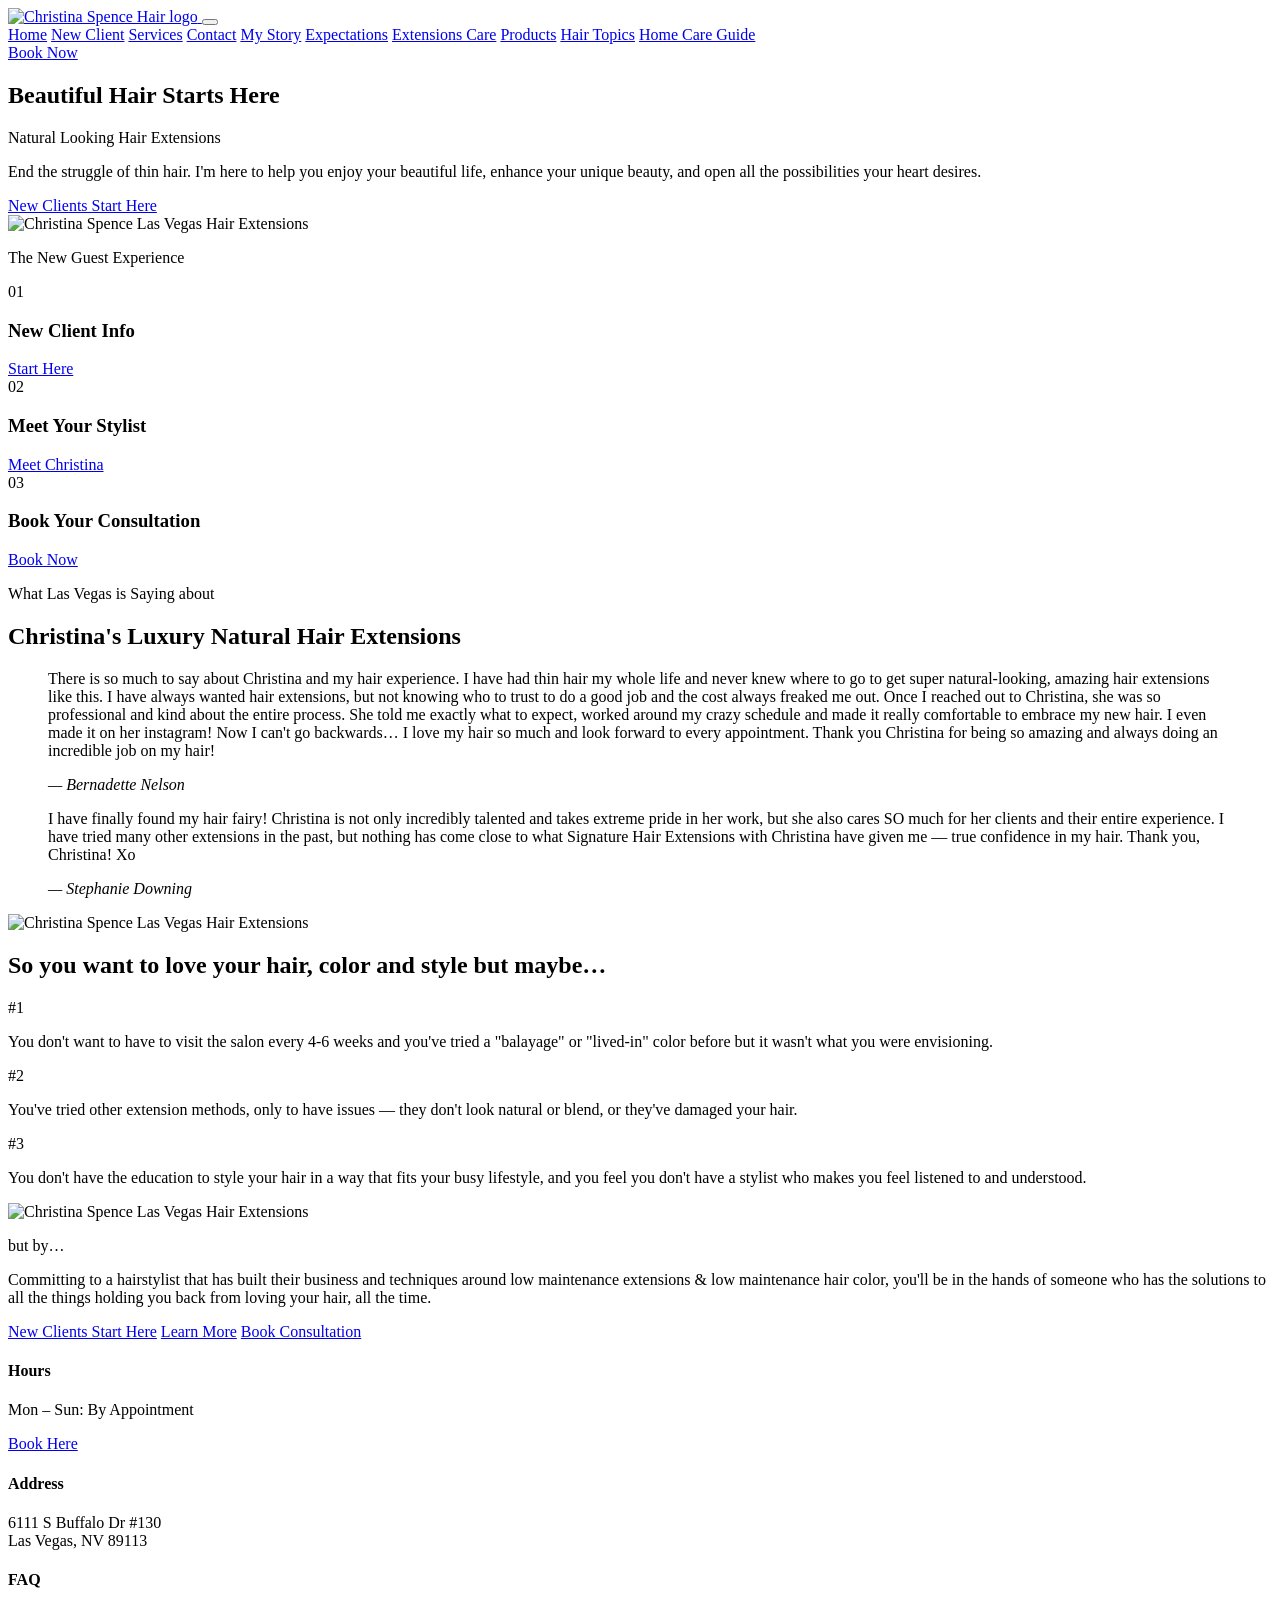
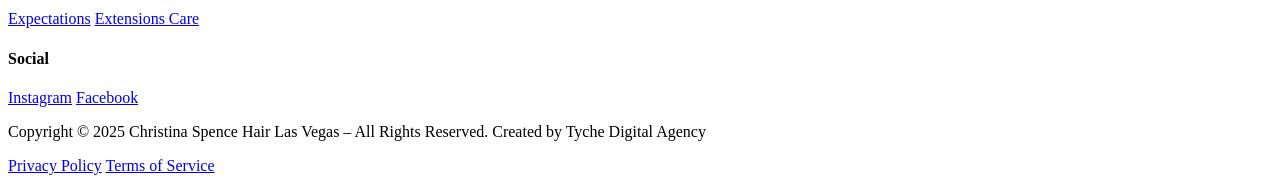
==== index.html @ 68feb60c "Create index.html" ====
<!DOCTYPE html>
<html lang="en">
<head>
<meta charset="UTF-8">
<meta name="viewport" content="width=device-width, initial-scale=1.0">
<title>Seamless Hair Extensions Las Vegas | Christina Spence Hair</title>
<link rel="preconnect" href="https://fonts.googleapis.com">
<link rel="preconnect" href="https://fonts.gstatic.com" crossorigin>
<link href="https://fonts.googleapis.com/css2?family=Italiana&family=DM+Sans:wght@400;500;700&family=Raleway:wght@500;600;700&display=swap" rel="stylesheet">
<link rel="stylesheet" href="style.css">
</head>
<body>

<header class="site-header">
  <div class="header-inner">
    <a href="/" class="logo">
      <img src="https://assets.zyrosite.com/cdn-cgi/image/format=auto,w=375,h=365,fit=crop/AoP68bJWR0tgPJ6Z/circle-csh-2024-logo-ALpOQ50o9pC0ZXP4.png" alt="Christina Spence Hair logo">
    </a>
    <button class="nav-toggle" aria-label="Open menu" aria-expanded="false">
      <span></span><span></span><span></span>
    </button>
    <nav class="main-nav">
      <a href="index.html">Home</a>
      <a href="new-client.html">New Client</a>
      <a href="services.html">Services</a>
      <a href="contact.html">Contact</a>
      <a href="my-story.html">My Story</a>
      <a href="expectations.html">Expectations</a>
      <a href="extensions-care.html">Extensions Care</a>
      <a href="products.html">Products</a>
      <a href="hair-topics.html">Hair Topics</a>
      <a href="home-care-guide.html">Home Care Guide</a>
    </nav>
    <a href="contact.html" class="btn btn-dark header-cta">Book Now</a>
  </div>
</header>

<main>

  <!-- HERO -->
  <section class="hero">
    <div class="hero-inner">
      <div class="hero-text">
        <h1>Beautiful Hair Starts Here</h1>
        <p class="eyebrow">Natural Looking Hair Extensions</p>
        <p class="hero-copy">End the struggle of thin hair. I'm here to help you enjoy your beautiful life, enhance your unique beauty, and open all the possibilities your heart desires.</p>
        <a href="new-client.html" class="btn btn-dark">New Clients Start Here</a>
      </div>
      <div class="hero-image">
        <img src="https://assets.zyrosite.com/cdn-cgi/image/format=auto,w=1024,h=1821,fit=crop/AoP68bJWR0tgPJ6Z/img_6138-Wk6PIeS0XHYpMnfg.JPG" alt="Christina Spence Las Vegas Hair Extensions">
      </div>
    </div>
  </section>

  <!-- NEW GUEST EXPERIENCE -->
  <section class="guest-experience">
    <p class="eyebrow center">The New Guest Experience</p>
    <div class="steps">
      <div class="step">
        <span class="step-number">01</span>
        <h3>New Client Info</h3>
        <a href="new-client.html" class="btn btn-dark">Start Here</a>
      </div>
      <div class="step">
        <span class="step-number">02</span>
        <h3>Meet Your Stylist</h3>
        <a href="my-story.html" class="btn btn-dark">Meet Christina</a>
      </div>
      <div class="step">
        <span class="step-number">03</span>
        <h3>Book Your Consultation</h3>
        <a href="contact.html" class="btn btn-dark">Book Now</a>
      </div>
    </div>
  </section>

  <!-- TESTIMONIALS -->
  <section class="testimonials">
    <p class="eyebrow center">What Las Vegas is Saying about</p>
    <h2 class="center">Christina's Luxury Natural Hair Extensions</h2>
    <div class="testimonial-grid">
      <blockquote class="testimonial">
        <p>There is so much to say about Christina and my hair experience. I have had thin hair my whole life and never knew where to go to get super natural-looking, amazing hair extensions like this. I have always wanted hair extensions, but not knowing who to trust to do a good job and the cost always freaked me out. Once I reached out to Christina, she was so professional and kind about the entire process. She told me exactly what to expect, worked around my crazy schedule and made it really comfortable to embrace my new hair. I even made it on her instagram! Now I can't go backwards&hellip; I love my hair so much and look forward to every appointment. Thank you Christina for being so amazing and always doing an incredible job on my hair!</p>
        <cite>&mdash; Bernadette Nelson</cite>
      </blockquote>
      <blockquote class="testimonial">
        <p>I have finally found my hair fairy! Christina is not only incredibly talented and takes extreme pride in her work, but she also cares SO much for her clients and their entire experience. I have tried many other extensions in the past, but nothing has come close to what Signature Hair Extensions with Christina have given me &mdash; true confidence in my hair. Thank you, Christina! Xo</p>
        <cite>&mdash; Stephanie Downing</cite>
      </blockquote>
    </div>
  </section>

  <!-- PAIN POINTS -->
  <section class="pain-points">
    <div class="pain-points-inner">
      <div class="pain-image">
        <img src="https://assets.zyrosite.com/cdn-cgi/image/format=auto,w=768,h=984,fit=crop/AoP68bJWR0tgPJ6Z/kaboompics_a-hand-holds-a-lock-of-hair-26463-m6LD39pbXQUgXlaz.jpg" alt="Christina Spence Las Vegas Hair Extensions">
      </div>
      <div class="pain-text">
        <h2>So you want to love your hair, color and style but maybe&hellip;</h2>
        <div class="pain-item">
          <span class="pain-number">#1</span>
          <p>You don't want to have to visit the salon every 4-6 weeks and you've tried a "balayage" or "lived-in" color before but it wasn't what you were envisioning.</p>
        </div>
        <div class="pain-item">
          <span class="pain-number">#2</span>
          <p>You've tried other extension methods, only to have issues &mdash; they don't look natural or blend, or they've damaged your hair.</p>
        </div>
        <div class="pain-item">
          <span class="pain-number">#3</span>
          <p>You don't have the education to style your hair in a way that fits your busy lifestyle, and you feel you don't have a stylist who makes you feel listened to and understood.</p>
        </div>
      </div>
    </div>
  </section>

  <!-- SOLUTION -->
  <section class="solution">
    <div class="solution-inner">
      <div class="solution-image">
        <img src="https://assets.zyrosite.com/cdn-cgi/image/format=auto,w=1024,h=1708,fit=crop/AoP68bJWR0tgPJ6Z/16-m5K2ZGree8t0p3qb.png" alt="Christina Spence Las Vegas Hair Extensions">
      </div>
      <div class="solution-text">
        <p class="eyebrow">but by&hellip;</p>
        <p class="solution-copy">Committing to a hairstylist that has built their business and techniques around low maintenance extensions &amp; low maintenance hair color, you'll be in the hands of someone who has the solutions to all the things holding you back from loving your hair, all the time.</p>
        <div class="btn-row">
          <a href="new-client.html" class="btn btn-dark">New Clients Start Here</a>
          <a href="services.html" class="btn btn-outline">Learn More</a>
          <a href="contact.html" class="btn btn-outline">Book Consultation</a>
        </div>
      </div>
    </div>
  </section>


</main>

<footer class="site-footer">
  <div class="footer-inner">
    <div class="footer-col">
      <h4>Hours</h4>
      <p>Mon &ndash; Sun: By Appointment</p>
      <a href="contact.html" class="btn btn-outline-light">Book Here</a>
    </div>
    <div class="footer-col">
      <h4>Address</h4>
      <p>6111 S Buffalo Dr #130<br>Las Vegas, NV 89113</p>
    </div>
    <div class="footer-col">
      <h4>FAQ</h4>
      <a href="expectations.html">Expectations</a>
      <a href="extensions-care.html">Extensions Care</a>
    </div>
    <div class="footer-col">
      <h4>Social</h4>
      <a href="#" target="_blank" rel="noopener">Instagram</a>
      <a href="#" target="_blank" rel="noopener">Facebook</a>
    </div>
  </div>
  <div class="footer-bottom">
    <p>Copyright &copy; 2025 Christina Spence Hair Las Vegas &ndash; All Rights Reserved. Created by Tyche Digital Agency</p>
    <div class="footer-legal">
      <a href="privacy-policy.html">Privacy Policy</a>
      <a href="terms-of-service.html">Terms of Service</a>
    </div>
  </div>
</footer>

<script src="script.js"></script>
</body>
</html>
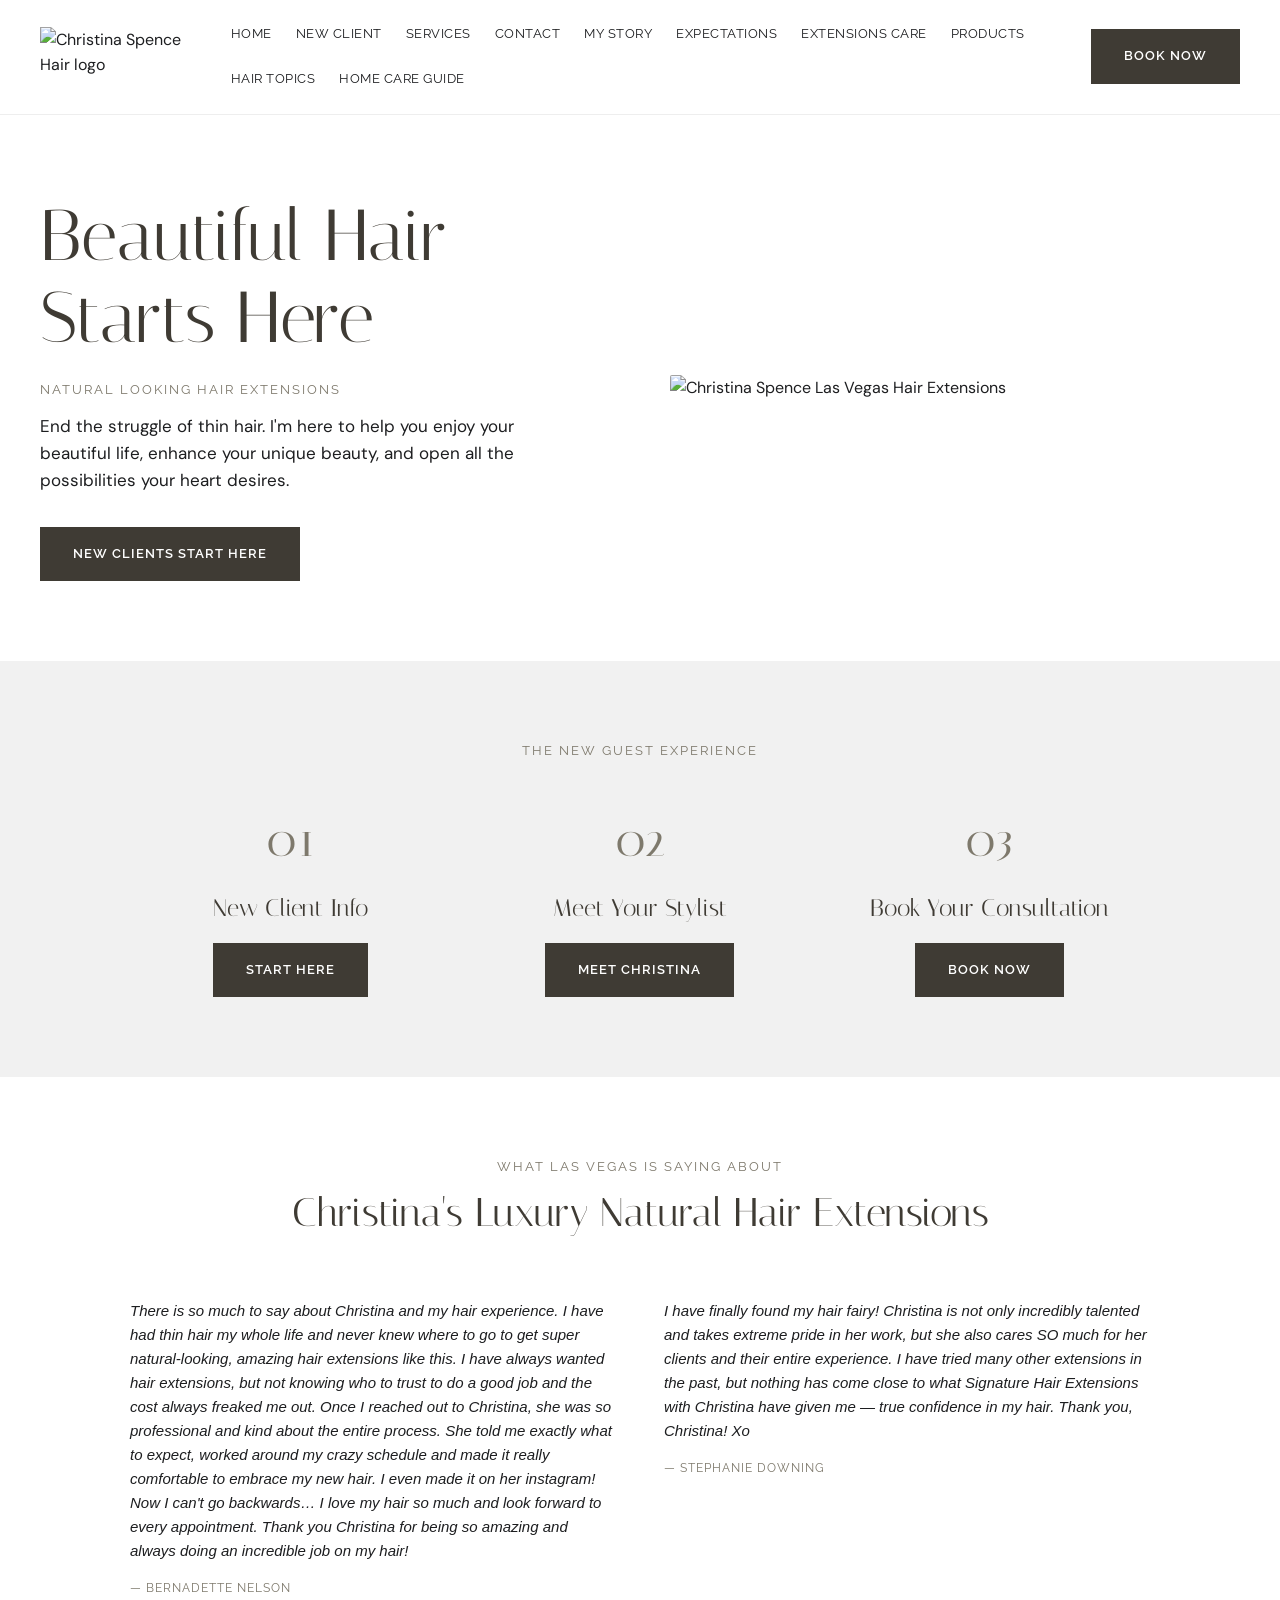
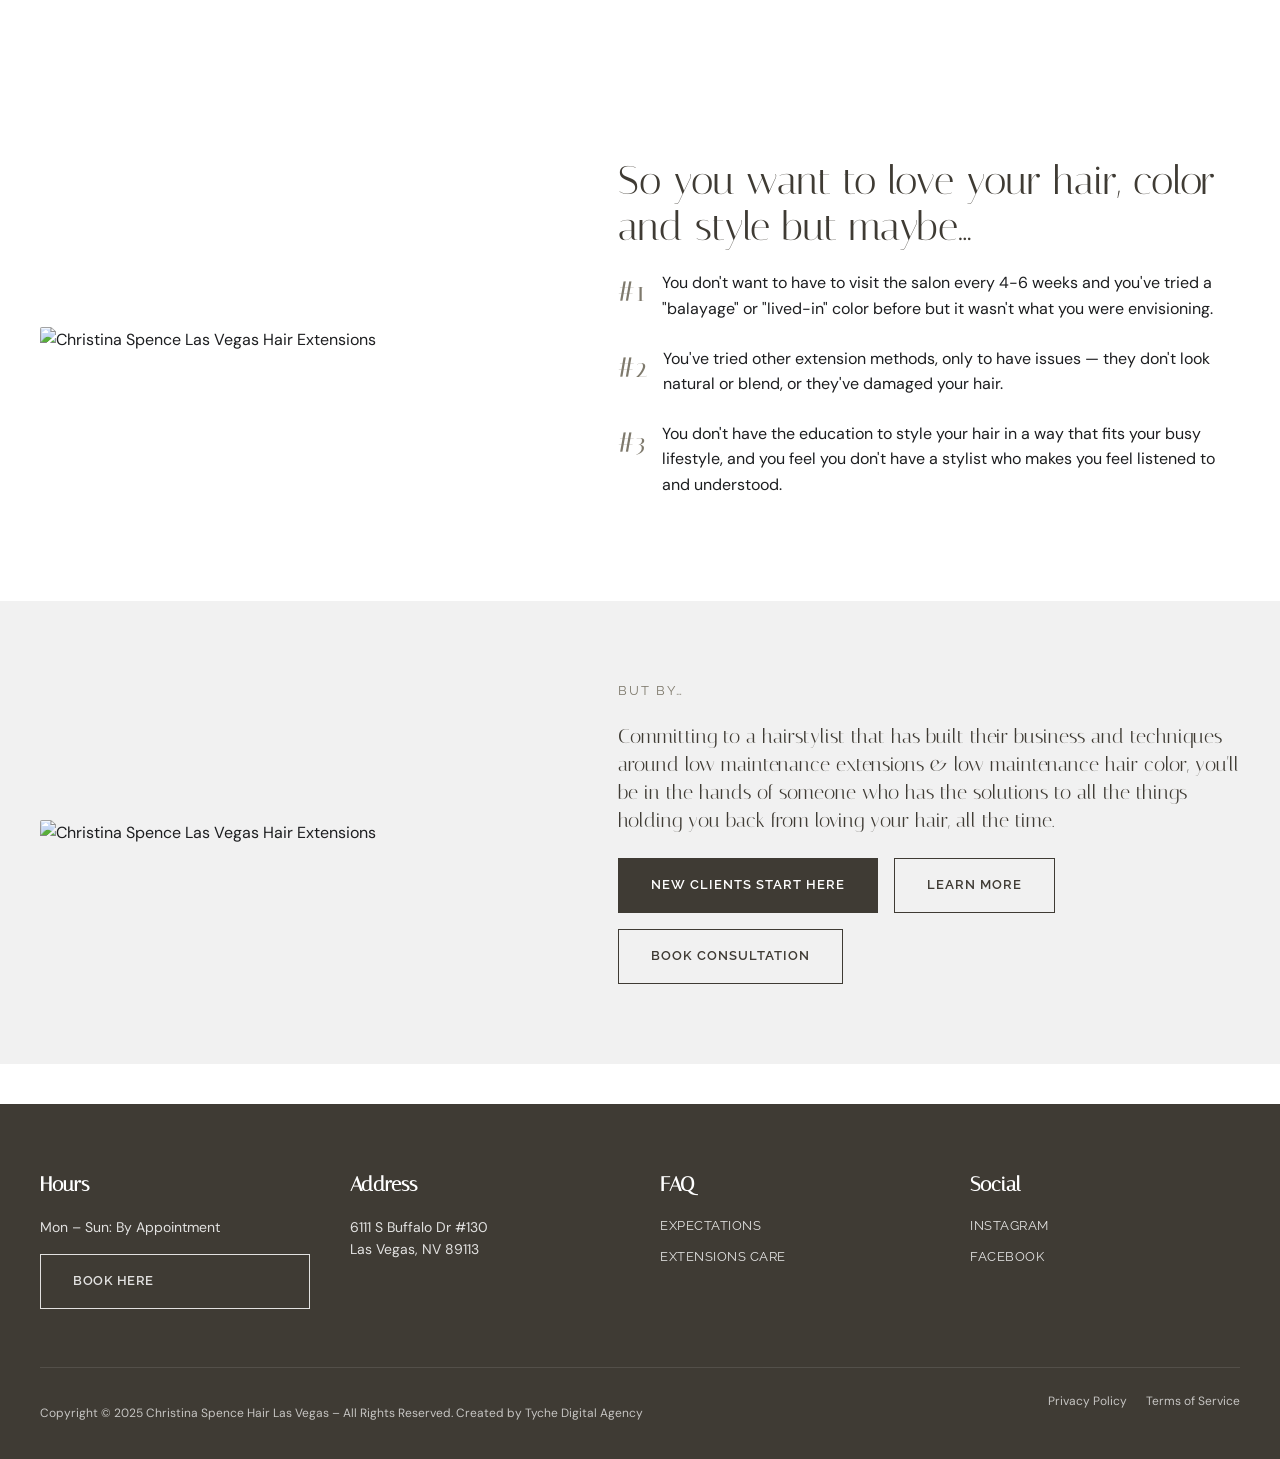
==== commit 8d7a8982: "Update index.html" ====
--- a/index.html
+++ b/index.html
@@ -13,25 +13,25 @@
 
 <header class="site-header">
   <div class="header-inner">
-    <a href="/" class="logo">
+    <a href="index.html" class="logo">
       <img src="https://assets.zyrosite.com/cdn-cgi/image/format=auto,w=375,h=365,fit=crop/AoP68bJWR0tgPJ6Z/circle-csh-2024-logo-ALpOQ50o9pC0ZXP4.png" alt="Christina Spence Hair logo">
     </a>
     <button class="nav-toggle" aria-label="Open menu" aria-expanded="false">
       <span></span><span></span><span></span>
     </button>
     <nav class="main-nav">
-      <a href="index.html">Home</a>
+      <a href="index.html" class="active">Home</a>
       <a href="new-client.html">New Client</a>
-      <a href="services.html">Services</a>
-      <a href="contact.html">Contact</a>
-      <a href="my-story.html">My Story</a>
-      <a href="expectations.html">Expectations</a>
-      <a href="extensions-care.html">Extensions Care</a>
-      <a href="products.html">Products</a>
-      <a href="hair-topics.html">Hair Topics</a>
-      <a href="home-care-guide.html">Home Care Guide</a>
+      <a href="hair-extension-services.html">Services</a>
+      <a href="contact-christina-spence-hair.html">Contact</a>
+      <a href="about-christina.html">My Story</a>
+      <a href="what-to-expect.html">Expectations</a>
+      <a href="hair-extension-care-guide.html">Extensions Care</a>
+      <a href="recommended-hair-products.html">Products</a>
+      <a href="hair-education-and-extension-topics.html">Hair Topics</a>
+      <a href="home-hair-care-guide-.html">Home Care Guide</a>
     </nav>
-    <a href="contact.html" class="btn btn-dark header-cta">Book Now</a>
+    <a href="https://calendar.app.google/LgVL6fd3cWTwTrZi7" class="btn btn-dark header-cta" target="_blank" rel="noopener">Book Now</a>
   </div>
 </header>
 
@@ -64,12 +64,12 @@
       <div class="step">
         <span class="step-number">02</span>
         <h3>Meet Your Stylist</h3>
-        <a href="my-story.html" class="btn btn-dark">Meet Christina</a>
+        <a href="about-christina.html" class="btn btn-dark">Meet Christina</a>
       </div>
       <div class="step">
         <span class="step-number">03</span>
         <h3>Book Your Consultation</h3>
-        <a href="contact.html" class="btn btn-dark">Book Now</a>
+        <a href="https://calendar.app.google/LgVL6fd3cWTwTrZi7" class="btn btn-dark" target="_blank" rel="noopener">Book Now</a>
       </div>
     </div>
   </section>
@@ -125,13 +125,12 @@
         <p class="solution-copy">Committing to a hairstylist that has built their business and techniques around low maintenance extensions &amp; low maintenance hair color, you'll be in the hands of someone who has the solutions to all the things holding you back from loving your hair, all the time.</p>
         <div class="btn-row">
           <a href="new-client.html" class="btn btn-dark">New Clients Start Here</a>
-          <a href="services.html" class="btn btn-outline">Learn More</a>
-          <a href="contact.html" class="btn btn-outline">Book Consultation</a>
+          <a href="hair-extension-services.html" class="btn btn-outline">Learn More</a>
+          <a href="contact-christina-spence-hair.html" class="btn btn-outline">Book Consultation</a>
         </div>
       </div>
     </div>
   </section>
-
 
 </main>
 
@@ -140,7 +139,7 @@
     <div class="footer-col">
       <h4>Hours</h4>
       <p>Mon &ndash; Sun: By Appointment</p>
-      <a href="contact.html" class="btn btn-outline-light">Book Here</a>
+      <a href="https://calendar.app.google/Bt7UDayW3P3kuvLn8" class="btn btn-outline-light" target="_blank" rel="noopener">Book Here</a>
     </div>
     <div class="footer-col">
       <h4>Address</h4>
@@ -148,8 +147,8 @@
     </div>
     <div class="footer-col">
       <h4>FAQ</h4>
-      <a href="expectations.html">Expectations</a>
-      <a href="extensions-care.html">Extensions Care</a>
+      <a href="what-to-expect.html">Expectations</a>
+      <a href="hair-extension-care-guide.html">Extensions Care</a>
     </div>
     <div class="footer-col">
       <h4>Social</h4>
--- a/style.css
+++ b/style.css
@@ -0,0 +1,131 @@
+/* ===== Design tokens (sampled from live site) =====
+   Body text:    #1D1E20
+   Headings/CTA: #3F3B34
+   Muted/taupe:  #7E796C
+   Light bg:     #F1F1F1
+   Display font: Italiana
+   Body font:    DM Sans
+   UI/button:    Raleway
+*/
+
+:root{
+  --ink:#1D1E20;
+  --dark:#3F3B34;
+  --taupe:#7E796C;
+  --cream:#F1F1F1;
+  --white:#ffffff;
+  --font-display:'Italiana', serif;
+  --font-body:'DM Sans', sans-serif;
+  --font-ui:'Raleway', sans-serif;
+}
+
+*{box-sizing:border-box;}
+body{margin:0;font-family:var(--font-body);color:var(--ink);background:var(--white);line-height:1.6;}
+img{max-width:100%;display:block;}
+a{text-decoration:none;color:inherit;}
+h1,h2,h3{font-family:var(--font-display);font-weight:400;color:var(--dark);margin:0 0 20px;line-height:1.15;}
+h1{font-size:72px;}
+h2{font-size:40px;}
+h3{font-size:24px;}
+.center{text-align:center;}
+
+.eyebrow{
+  font-family:var(--font-ui);
+  text-transform:uppercase;
+  letter-spacing:2px;
+  font-size:13px;
+  color:var(--taupe);
+  margin:0 0 12px;
+}
+
+/* Buttons */
+.btn{
+  display:inline-block;
+  font-family:var(--font-ui);
+  font-weight:600;
+  text-transform:uppercase;
+  letter-spacing:1px;
+  font-size:13px;
+  padding:16px 32px;
+  border-radius:0;
+  border:1px solid var(--dark);
+  transition:opacity .2s ease;
+}
+.btn-dark{background:var(--dark);color:var(--white);}
+.btn-dark:hover{opacity:.85;}
+.btn-outline{background:transparent;color:var(--dark);}
+.btn-outline:hover{background:var(--dark);color:var(--white);}
+.btn-outline-light{border-color:var(--white);color:var(--white);}
+.btn-outline-light:hover{background:var(--white);color:var(--dark);}
+.btn-row{display:flex;flex-wrap:wrap;gap:16px;margin-top:24px;}
+
+/* Header */
+.site-header{padding:24px 0;border-bottom:1px solid #eee;}
+.header-inner{
+  max-width:1280px;margin:0 auto;padding:0 40px;
+  display:flex;align-items:center;justify-content:space-between;gap:24px;
+}
+.logo img{height:60px;width:auto;}
+.main-nav{display:flex;flex-wrap:wrap;gap:24px;font-family:var(--font-ui);font-size:13px;text-transform:uppercase;letter-spacing:.5px;}
+.main-nav a:hover{color:var(--taupe);}
+.header-cta{white-space:nowrap;}
+.nav-toggle{display:none;background:none;border:0;cursor:pointer;padding:8px;}
+.nav-toggle span{display:block;width:24px;height:2px;background:var(--dark);margin:5px 0;}
+
+/* Hero */
+.hero{padding:80px 40px;}
+.hero-inner{max-width:1280px;margin:0 auto;display:grid;grid-template-columns:1fr 1fr;gap:60px;align-items:center;}
+.hero-copy{max-width:480px;margin:0 0 32px;font-size:17px;}
+.hero-image img{border-radius:2px;}
+
+/* Guest experience */
+.guest-experience{padding:80px 40px;background:var(--cream);text-align:center;}
+.steps{max-width:1000px;margin:40px auto 0;display:grid;grid-template-columns:repeat(3,1fr);gap:48px;}
+.step-number{display:block;font-family:var(--font-display);font-size:48px;color:var(--taupe);margin-bottom:16px;}
+
+/* Testimonials */
+.testimonials{padding:80px 40px;max-width:1100px;margin:0 auto;}
+.testimonial-grid{display:grid;grid-template-columns:1fr 1fr;gap:48px;margin-top:48px;}
+.testimonial{margin:0;padding:0;font-style:italic;font-size:15px;color:var(--ink);}
+.testimonial cite{display:block;margin-top:16px;font-style:normal;font-family:var(--font-ui);text-transform:uppercase;font-size:12px;letter-spacing:1px;color:var(--taupe);}
+
+/* Pain points */
+.pain-points{padding:80px 40px;}
+.pain-points-inner{max-width:1280px;margin:0 auto;display:grid;grid-template-columns:1fr 1.2fr;gap:60px;align-items:center;}
+.pain-image img{border-radius:2px;}
+.pain-item{display:flex;gap:16px;margin-bottom:24px;}
+.pain-number{font-family:var(--font-display);font-size:28px;color:var(--taupe);flex-shrink:0;}
+.pain-item p{margin:0;}
+
+/* Solution */
+.solution{padding:80px 40px;background:var(--cream);}
+.solution-inner{max-width:1280px;margin:0 auto;display:grid;grid-template-columns:1fr 1.2fr;gap:60px;align-items:center;}
+.solution-image img{border-radius:2px;}
+.solution-copy{font-size:20px;font-family:var(--font-display);color:var(--dark);line-height:1.4;margin-bottom:8px;}
+
+/* Footer */
+.site-footer{background:var(--dark);color:var(--white);padding:64px 40px 24px;margin-top:40px;}
+.footer-inner{max-width:1280px;margin:0 auto;display:grid;grid-template-columns:repeat(4,1fr);gap:40px;}
+.footer-col h4{font-family:var(--font-display);font-size:20px;margin:0 0 16px;color:var(--white);}
+.footer-col p{margin:0 0 16px;font-size:14px;opacity:.85;}
+.footer-col a{display:block;margin-bottom:10px;font-family:var(--font-ui);font-size:13px;text-transform:uppercase;letter-spacing:.5px;opacity:.85;}
+.footer-col a:hover{opacity:1;}
+.footer-bottom{
+  max-width:1280px;margin:48px auto 0;padding-top:24px;border-top:1px solid rgba(255,255,255,.15);
+  display:flex;flex-wrap:wrap;justify-content:space-between;gap:16px;font-size:12px;opacity:.7;
+}
+.footer-legal a{margin-left:16px;}
+
+/* Responsive */
+@media (max-width:900px){
+  h1{font-size:44px;}
+  h2{font-size:30px;}
+  .main-nav{display:none;width:100%;flex-direction:column;gap:16px;order:3;padding-top:16px;}
+  .main-nav.is-open{display:flex;}
+  .header-inner{flex-wrap:wrap;}
+  .nav-toggle{display:block;}
+  .hero-inner,.pain-points-inner,.solution-inner{grid-template-columns:1fr;}
+  .steps,.testimonial-grid{grid-template-columns:1fr;}
+  .footer-inner{grid-template-columns:1fr 1fr;}
+  .header-cta{display:none;}
+}
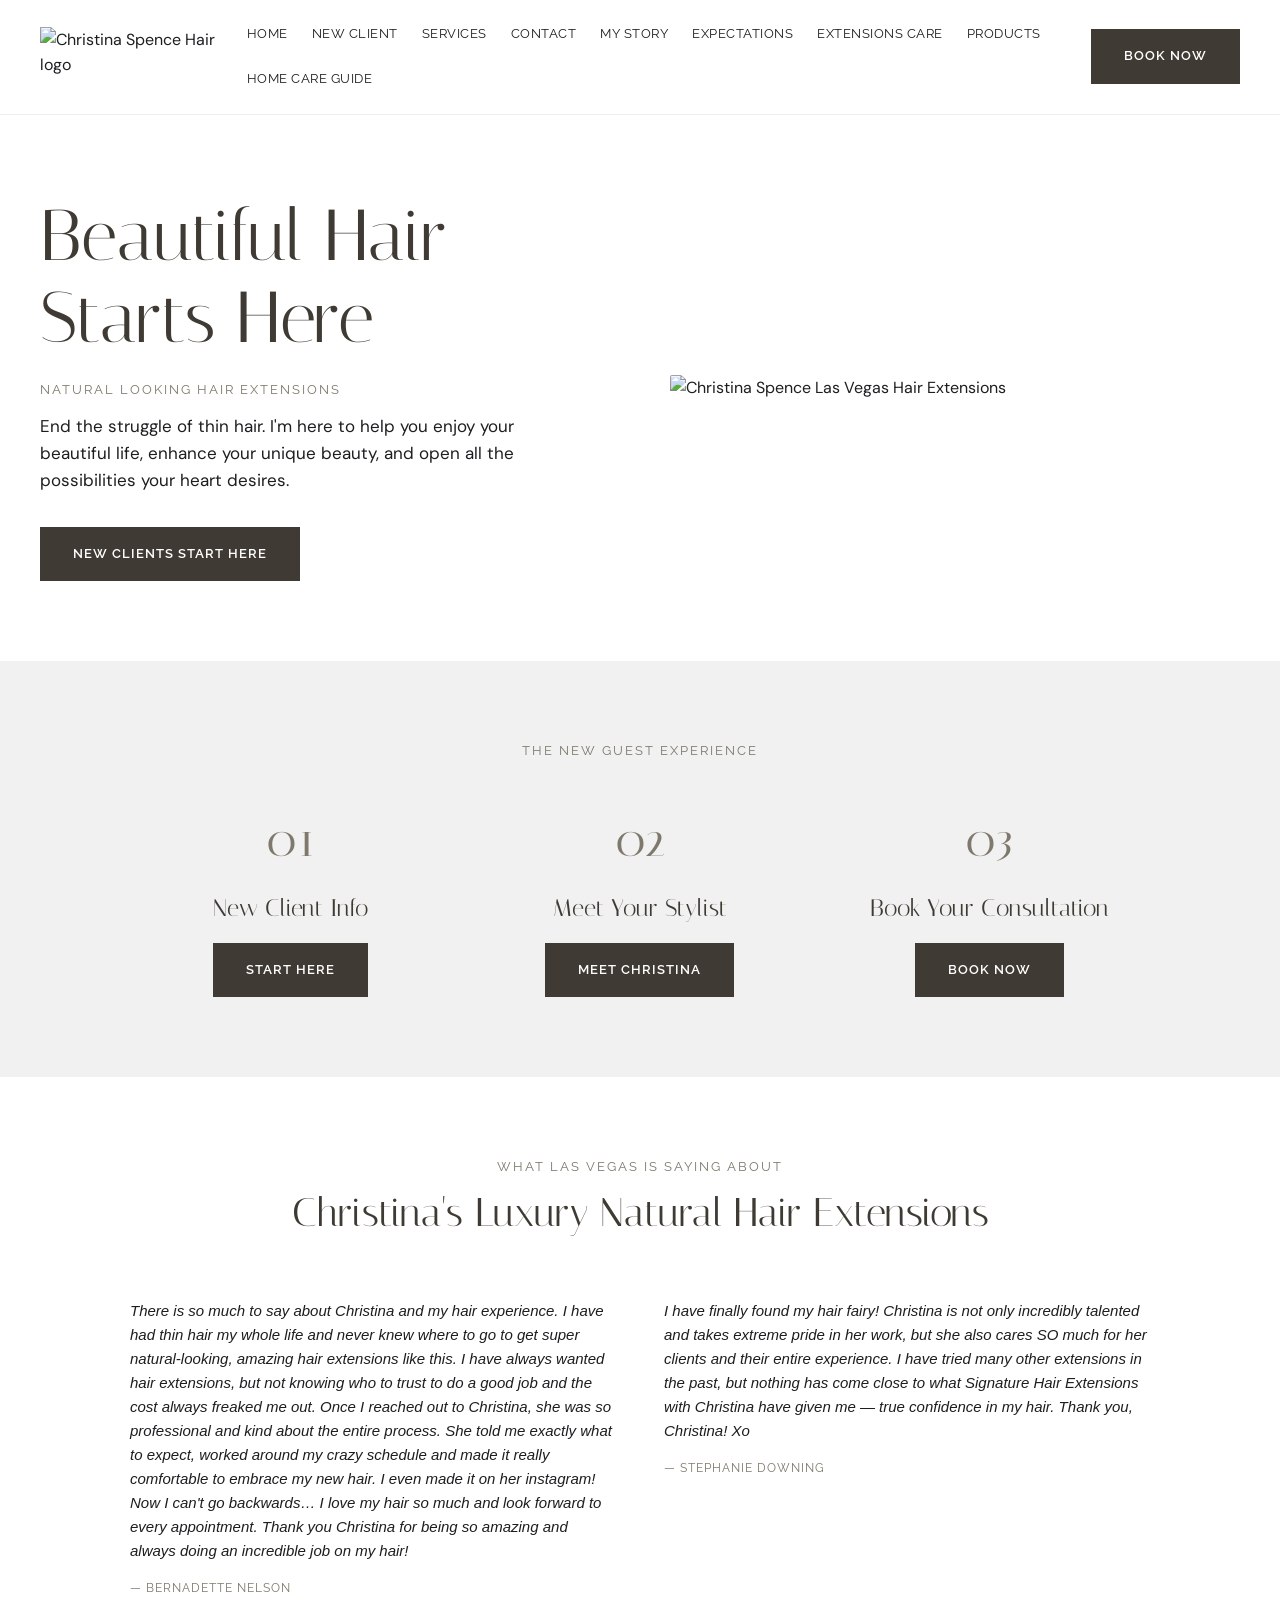
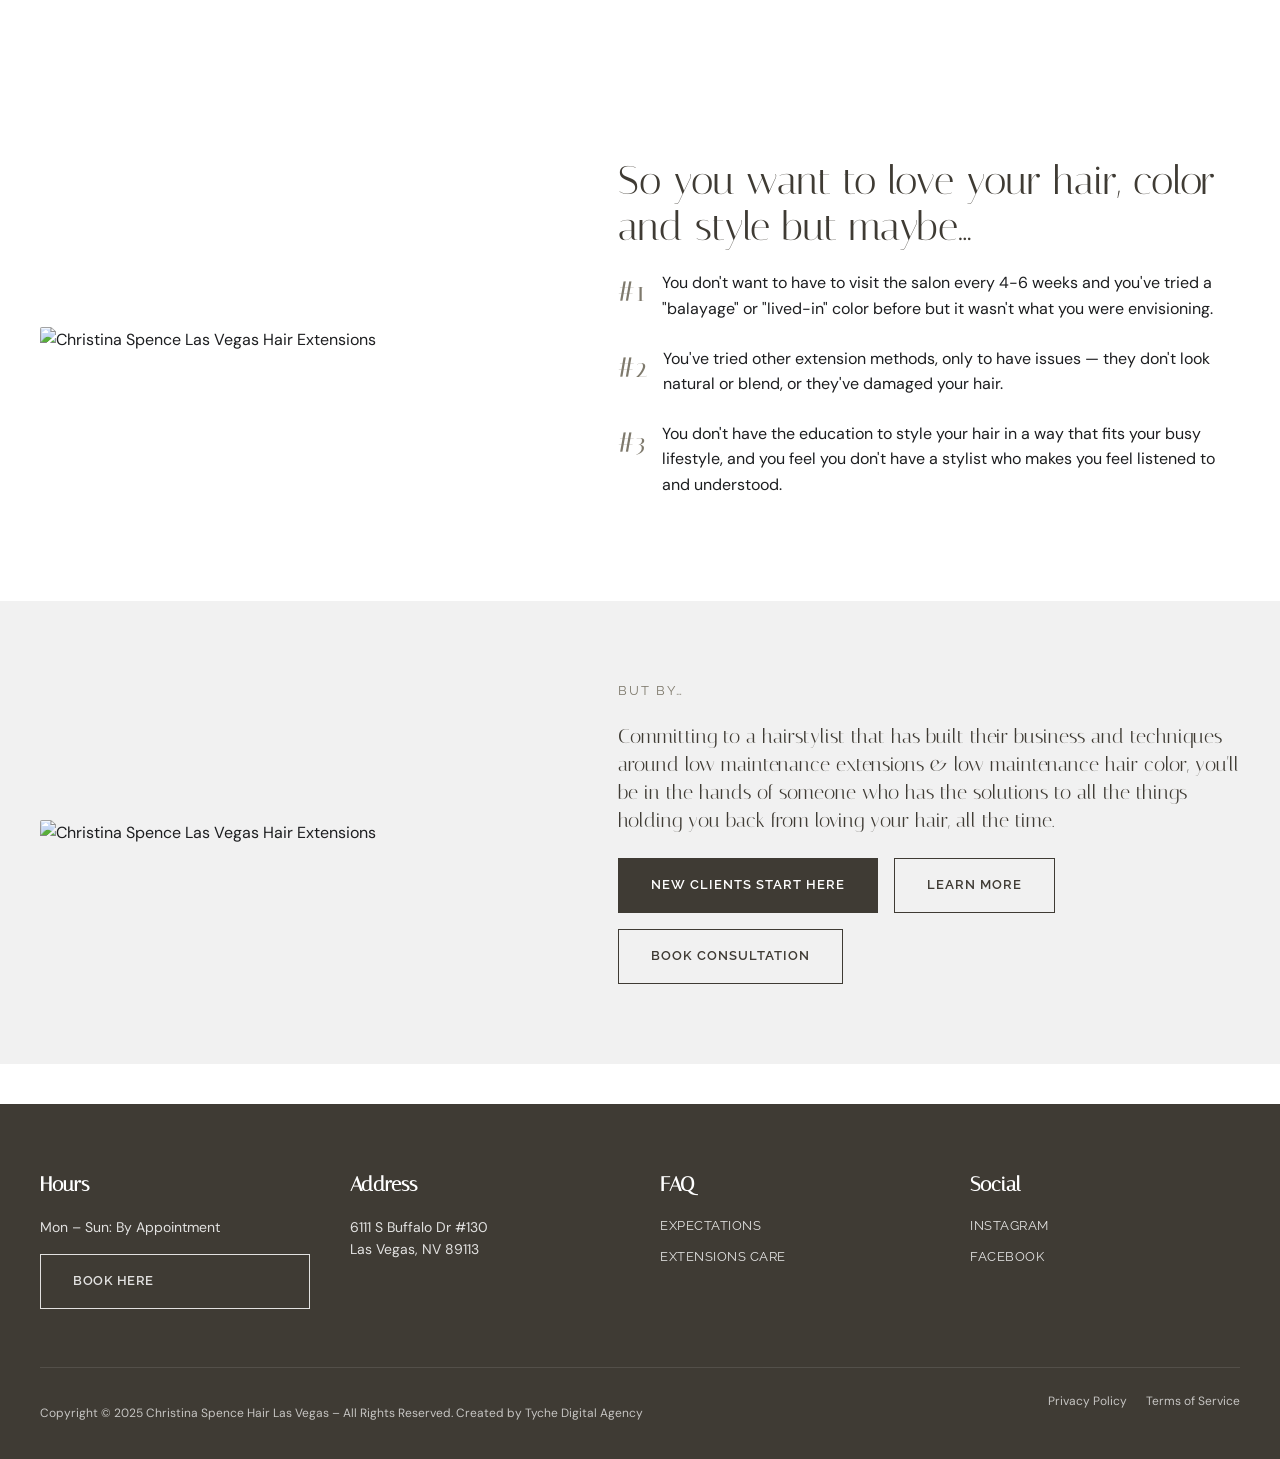
==== commit e5c31873: "Update index.html" ====
--- a/index.html
+++ b/index.html
@@ -28,7 +28,6 @@
       <a href="what-to-expect.html">Expectations</a>
       <a href="hair-extension-care-guide.html">Extensions Care</a>
       <a href="recommended-hair-products.html">Products</a>
-      <a href="hair-education-and-extension-topics.html">Hair Topics</a>
       <a href="home-hair-care-guide-.html">Home Care Guide</a>
     </nav>
     <a href="https://calendar.app.google/LgVL6fd3cWTwTrZi7" class="btn btn-dark header-cta" target="_blank" rel="noopener">Book Now</a>
--- a/style.css
+++ b/style.css
@@ -103,6 +103,76 @@
 .solution-image img{border-radius:2px;}
 .solution-copy{font-size:20px;font-family:var(--font-display);color:var(--dark);line-height:1.4;margin-bottom:8px;}
 
+/* Interior page hero */
+.page-hero{padding:80px 40px 40px;max-width:900px;margin:0 auto;}
+.page-hero h1{font-size:52px;}
+.page-intro{max-width:640px;margin:0 auto;font-size:17px;color:var(--ink);}
+.nav-toggle{}
+
+/* Pillars (My Story mission/craft/salon, Expectations pre-visit/consultation/after) */
+.pillars-section{max-width:1100px;margin:0 auto;padding:40px 40px 80px;display:grid;grid-template-columns:repeat(3,1fr);gap:48px;}
+.pillar h3{font-size:22px;}
+.pillar p{font-size:15px;}
+
+/* Story section (About page) */
+.story-section{padding:0 40px 80px;}
+.story-inner{max-width:1200px;margin:0 auto;display:grid;grid-template-columns:.8fr 1.2fr;gap:56px;align-items:start;}
+.story-image img{border-radius:2px;position:sticky;top:24px;}
+.story-text p{margin:0 0 20px;font-size:16px;}
+.story-text .btn{margin-top:8px;}
+
+/* CTA band */
+.cta-band{padding:0 40px 80px;}
+
+/* Care guide */
+.care-section{max-width:900px;margin:0 auto;padding:0 40px 80px;display:grid;gap:32px;}
+.care-item h3{font-size:20px;margin-bottom:12px;}
+.care-item p{margin:0 0 10px;font-size:15px;}
+
+/* Pricing */
+.pricing-section{max-width:1200px;margin:0 auto;padding:40px;}
+.pricing-grid{display:grid;grid-template-columns:repeat(3,1fr);gap:32px;margin-top:32px;}
+.pricing-card{border:1px solid #e5e2dc;padding:32px 24px;text-align:center;}
+.pricing-card.featured{border-color:var(--dark);background:var(--cream);}
+.pricing-card h3{font-size:22px;}
+.pricing-card p{font-size:14px;}
+.pricing-card .price{font-family:var(--font-display);font-size:22px;color:var(--dark);margin:16px 0 4px;}
+.pricing-card .price-note{font-size:12px;color:var(--taupe);text-transform:uppercase;letter-spacing:.5px;}
+.price-footnote{font-size:13px;color:var(--taupe);margin-top:16px;}
+
+/* Gallery */
+.gallery-section{max-width:1200px;margin:0 auto;padding:40px;}
+.gallery-grid{display:grid;grid-template-columns:repeat(6,1fr);gap:12px;margin-top:32px;}
+.gallery-grid img{aspect-ratio:1/1;object-fit:cover;border-radius:2px;}
+
+/* Contact */
+.contact-section{max-width:700px;margin:0 auto;padding:0 40px 100px;}
+.contact-card{text-align:center;border:1px solid #e5e2dc;padding:56px 32px;}
+.contact-card h2{font-size:28px;}
+.contact-card p{margin:0 0 8px;}
+.contact-card a[href^="mailto"]{display:inline-block;margin-bottom:24px;color:var(--taupe);}
+.contact-card .btn{margin-top:16px;}
+
+/* Newsletter form (New Client page) */
+.newsletter-form{display:flex;gap:12px;margin-top:20px;flex-wrap:wrap;}
+.newsletter-form input{flex:1;min-width:220px;padding:16px;border:1px solid var(--taupe);font-family:var(--font-body);font-size:15px;}
+.newsletter-form button{border:1px solid var(--dark);cursor:pointer;}
+
+/* Products */
+.product-section{max-width:1000px;margin:0 auto;padding:0 40px 100px;display:grid;grid-template-columns:1fr 1fr;gap:40px;}
+.product-card{border:1px solid #e5e2dc;padding:32px 24px;}
+.product-card h3{font-size:20px;}
+.product-card p{font-size:14px;}
+
+/* Blog / Hair Topics */
+.blog-section{max-width:1100px;margin:0 auto;padding:0 40px 100px;}
+.blog-grid{display:grid;grid-template-columns:repeat(2,1fr);gap:32px;}
+.blog-card{border:1px solid #e5e2dc;padding:28px 24px;}
+.blog-card h3{font-size:19px;}
+.blog-card p{font-size:14px;}
+.blog-meta{font-size:12px;color:var(--taupe);text-transform:uppercase;letter-spacing:.5px;}
+.blog-note{margin-top:24px;font-size:13px;color:var(--taupe);}
+
 /* Footer */
 .site-footer{background:var(--dark);color:var(--white);padding:64px 40px 24px;margin-top:40px;}
 .footer-inner{max-width:1280px;margin:0 auto;display:grid;grid-template-columns:repeat(4,1fr);gap:40px;}
@@ -126,6 +196,10 @@
   .nav-toggle{display:block;}
   .hero-inner,.pain-points-inner,.solution-inner{grid-template-columns:1fr;}
   .steps,.testimonial-grid{grid-template-columns:1fr;}
+  .pillars-section,.pricing-grid,.product-section,.blog-grid{grid-template-columns:1fr;}
+  .story-inner{grid-template-columns:1fr;}
+  .gallery-grid{grid-template-columns:repeat(3,1fr);}
+  .page-hero h1{font-size:36px;}
   .footer-inner{grid-template-columns:1fr 1fr;}
   .header-cta{display:none;}
 }
